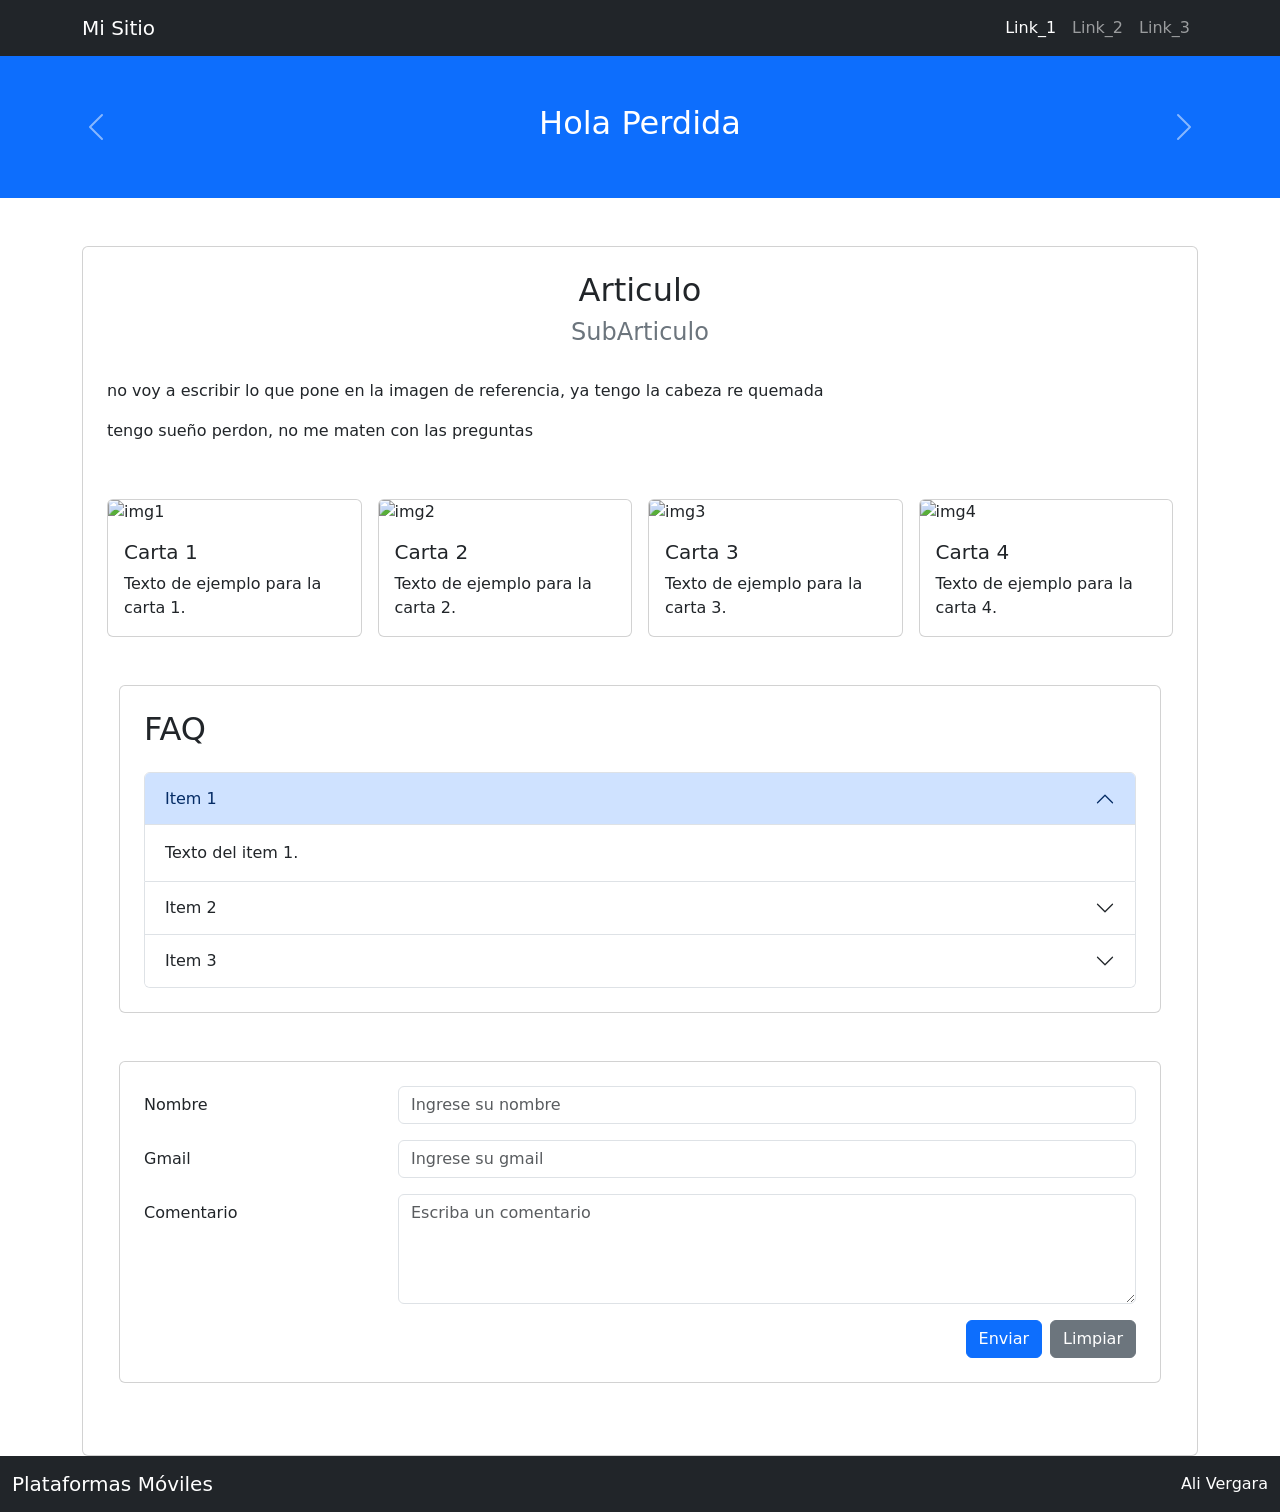
==== tp-7/index.html @ 9f5198b7 "Trabajo práctico N°7 de Plataformas móviles Usamos los conocimientos adquiridos anteriormente para r" ====
<!DOCTYPE html>
<html lang="es">

<head>
    <meta charset="UTF-8">
    <meta http-equiv="X-UA-Compatible" content="IE=edge">
    <meta name="viewport" content="width=device-width, initial-scale=1.0">

    <title>TP 7 - Bootstrap</title>

    <link rel="stylesheet" href="css/bootstrap.min.css">

</head>

<body>

    <!-- NAVBAR -->

    <nav class="navbar navbar-expand-lg navbar-dark bg-dark">

        <div class="container">

            <a class="navbar-brand" href="#">
                Mi Sitio
            </a>

            <button class="navbar-toggler"
                    type="button"
                    data-bs-toggle="collapse"
                    data-bs-target="#menu">

                <span class="navbar-toggler-icon"></span>

            </button>

            <div class="collapse navbar-collapse" id="menu">

                <ul class="navbar-nav ms-auto">

                    <li class="nav-item">
                        <a class="nav-link active" href="#">
                            Link_1
                        </a>
                    </li>

                    <li class="nav-item">
                        <a class="nav-link" href="#">
                            Link_2
                        </a>
                    </li>

                    <li class="nav-item">
                        <a class="nav-link" href="#">
                            Link_3
                        </a>
                    </li>

                </ul>

            </div>

        </div>

    </nav>

<!-- CAROUSEL -->
    
<div id="carouselExample" class="carousel slide d-none d-md-block">

        <div class="carousel-inner">

            <div class="carousel-item active bg-primary text-white text-center p-5">
                <h2>Hola Perdida</h2>
            </div>

            <div class="carousel-item bg-success text-white text-center p-5">
                <h2>Soy el ex Amor de tu vida</h2>
            </div>

            <div class="carousel-item bg-danger text-white text-center p-5">
                <h2>Volví para volver a hacerte mía, Porque un amor así no sе olvida </h2>
            </div>

        </div>

        <button class="carousel-control-prev"
                type="button"
                data-bs-target="#carouselExample"
                data-bs-slide="prev">

            <span class="carousel-control-prev-icon"></span>

        </button>

        <button class="carousel-control-next"
                type="button"
                data-bs-target="#carouselExample"
                data-bs-slide="next">

            <span class="carousel-control-next-icon"></span>

        </button>

    </div>

<!-- CUADRO PRINCIPAL -->

<div class="container mt-5">

    <div class="card p-4">

        <h2 class="text-center">
            Articulo
        </h2>

        <h4 class="text-center text-secondary">
            SubArticulo
        </h4>

        <p class="mt-4">
            no voy a escribir lo que pone en la imagen de referencia, ya tengo la cabeza re quemada
            <!-- //Lorem ipsum dolor sit amet consectetur adipisicing elit.
            //Repellendus quas asperiores doloremque recusandae,
            //deserunt aliquid officiis vero tempore molestiae
            //veritatis reprehenderit doloribus consequatur
            //voluptatem impedit labore ipsam pariatur.--> 
            
            <!-- // no contabas con mi astucia ehh... jaja-->
        </p>

        <p>
            tengo sueño perdon, no me maten con las preguntas
           <!-- // Lorem ipsum dolor sit amet consectetur adipisicing elit.
            Doloribus, aspernatur. Quaerat blanditiis maxime
            distinctio praesentium perferendis.-->
        </p>

<div class="row mt-4 g-3">

    <!-- CARD 1 -->

    <div class="col-12 col-sm-6 col-md-3">

        <div class="card h-100">

            <img src="https://placehold.co/300x200"
                 class="card-img-top"
                 alt="img1">

            <div class="card-body">

                <h5 class="card-title">
                    Carta 1
                </h5>

                <p class="card-text">
                    Texto de ejemplo para la carta 1.
                </p>

            </div>

        </div>

    </div>

    <!-- CARD 2 -->

    <div class="col-12 col-sm-6 col-md-3">

        <div class="card h-100">

            <img src="https://placehold.co/300x200"
                 class="card-img-top"
                 alt="img2">

            <div class="card-body">

                <h5 class="card-title">
                    Carta 2
                </h5>

                <p class="card-text">
                    Texto de ejemplo para la carta 2.
                </p>

            </div>

        </div>

    </div>

    <!-- CARD 3 -->

    <div class="col-12 col-sm-6 col-md-3">

        <div class="card h-100">

            <img src="https://placehold.co/300x200"
                 class="card-img-top"
                 alt="img3">

            <div class="card-body">

                <h5 class="card-title">
                    Carta 3
                </h5>

                <p class="card-text">
                    Texto de ejemplo para la carta 3.
                </p>

            </div>

        </div>

    </div>

    <!-- CARD 4 -->

    <div class="col-12 col-sm-6 col-md-3">

        <div class="card h-100">

            <img src="https://placehold.co/300x200"
                 class="card-img-top"
                 alt="img4">

            <div class="card-body">

                <h5 class="card-title">
                    Carta 4
                </h5>

                <p class="card-text">
                    Texto de ejemplo para la carta 4.
                </p>

            </div>

        </div>

    </div>

</div>
<!-- FAQ -->

<div class="container mt-5">

    <div class="card p-4">

        <h2 class="mb-4">
            FAQ
        </h2>

        <div class="accordion" id="faqAccordion">

            <!-- ITEM 1 -->

            <div class="accordion-item">

                <h2 class="accordion-header">

                    <button class="accordion-button"
                            type="button"
                            data-bs-toggle="collapse"
                            data-bs-target="#item1">

                        Item 1

                    </button>

                </h2>

                <div id="item1"
                     class="accordion-collapse collapse show"
                     data-bs-parent="#faqAccordion">

                    <div class="accordion-body">

                        Texto del item 1.

                    </div>

                </div>

            </div>

            <!-- ITEM 2 -->

            <div class="accordion-item">

                <h2 class="accordion-header">

                    <button class="accordion-button collapsed"
                            type="button"
                            data-bs-toggle="collapse"
                            data-bs-target="#item2">

                        Item 2

                    </button>

                </h2>

                <div id="item2"
                     class="accordion-collapse collapse"
                     data-bs-parent="#faqAccordion">

                    <div class="accordion-body">

                        Texto del item 2.

                    </div>

                </div>

            </div>

            <!-- ITEM 3 -->

            <div class="accordion-item">

                <h2 class="accordion-header">

                    <button class="accordion-button collapsed"
                            type="button"
                            data-bs-toggle="collapse"
                            data-bs-target="#item3">

                        Item 3

                    </button>

                </h2>

                <div id="item3"
                     class="accordion-collapse collapse"
                     data-bs-parent="#faqAccordion">

                    <div class="accordion-body">

                        Texto del item 3.

                    </div>

                </div>

            </div>

        </div>

    </div>

</div>

<!-- FORMULARIO -->
<div class="container mt-5 mb-5">
    <div class="card p-4">

        <form>

            <!-- NOMBRE -->
            <div class="row mb-3">
                <label class="col-12 col-md-3 col-form-label">Nombre</label>
                <div class="col-12 col-md-9">
                    <input type="text" class="form-control"
                           placeholder="Ingrese su nombre">
                </div>
            </div>

            <!-- GMAIL -->
            <div class="row mb-3">
                <label class="col-12 col-md-3 col-form-label">Gmail</label>
                <div class="col-12 col-md-9">
                    <input type="email" class="form-control"
                           placeholder="Ingrese su gmail">
                </div>
            </div>

            <!-- COMENTARIO -->
            <div class="row mb-3">
                <label class="col-12 col-md-3 col-form-label">Comentario</label>
                <div class="col-12 col-md-9">
                    <textarea class="form-control" rows="4"
                              placeholder="Escriba un comentario"></textarea>
                </div>
            </div>

            <!-- BOTONES -->
            <div class="row">
                <div class="col-12 d-flex justify-content-center justify-content-md-end">
                    <button type="submit" class="btn btn-primary me-2">Enviar</button>
                    <button type="reset" class="btn btn-secondary">Limpiar</button>
                </div>
            </div>

        </form>

    </div>
</div>
<!-- FORMULARIO termina -->

</div>
</div>
<!-- CUADRO PRINCIPAL termina -->

<!-- FOOTER NAVBAR -->
<nav class="navbar navbar-dark bg-dark w-100">
    <div class="container-fluid">

        <span class="navbar-brand">
            Plataformas Móviles
        </span>

        <span class="navbar-text text-white">
            Ali Vergara
        </span>

    </div>
</nav>

<script src="js/bootstrap.bundle.min.js"></script>

</body>
</html>
        
    <script src="js/bootstrap.bundle.min.js"></script>

</body>

</html>
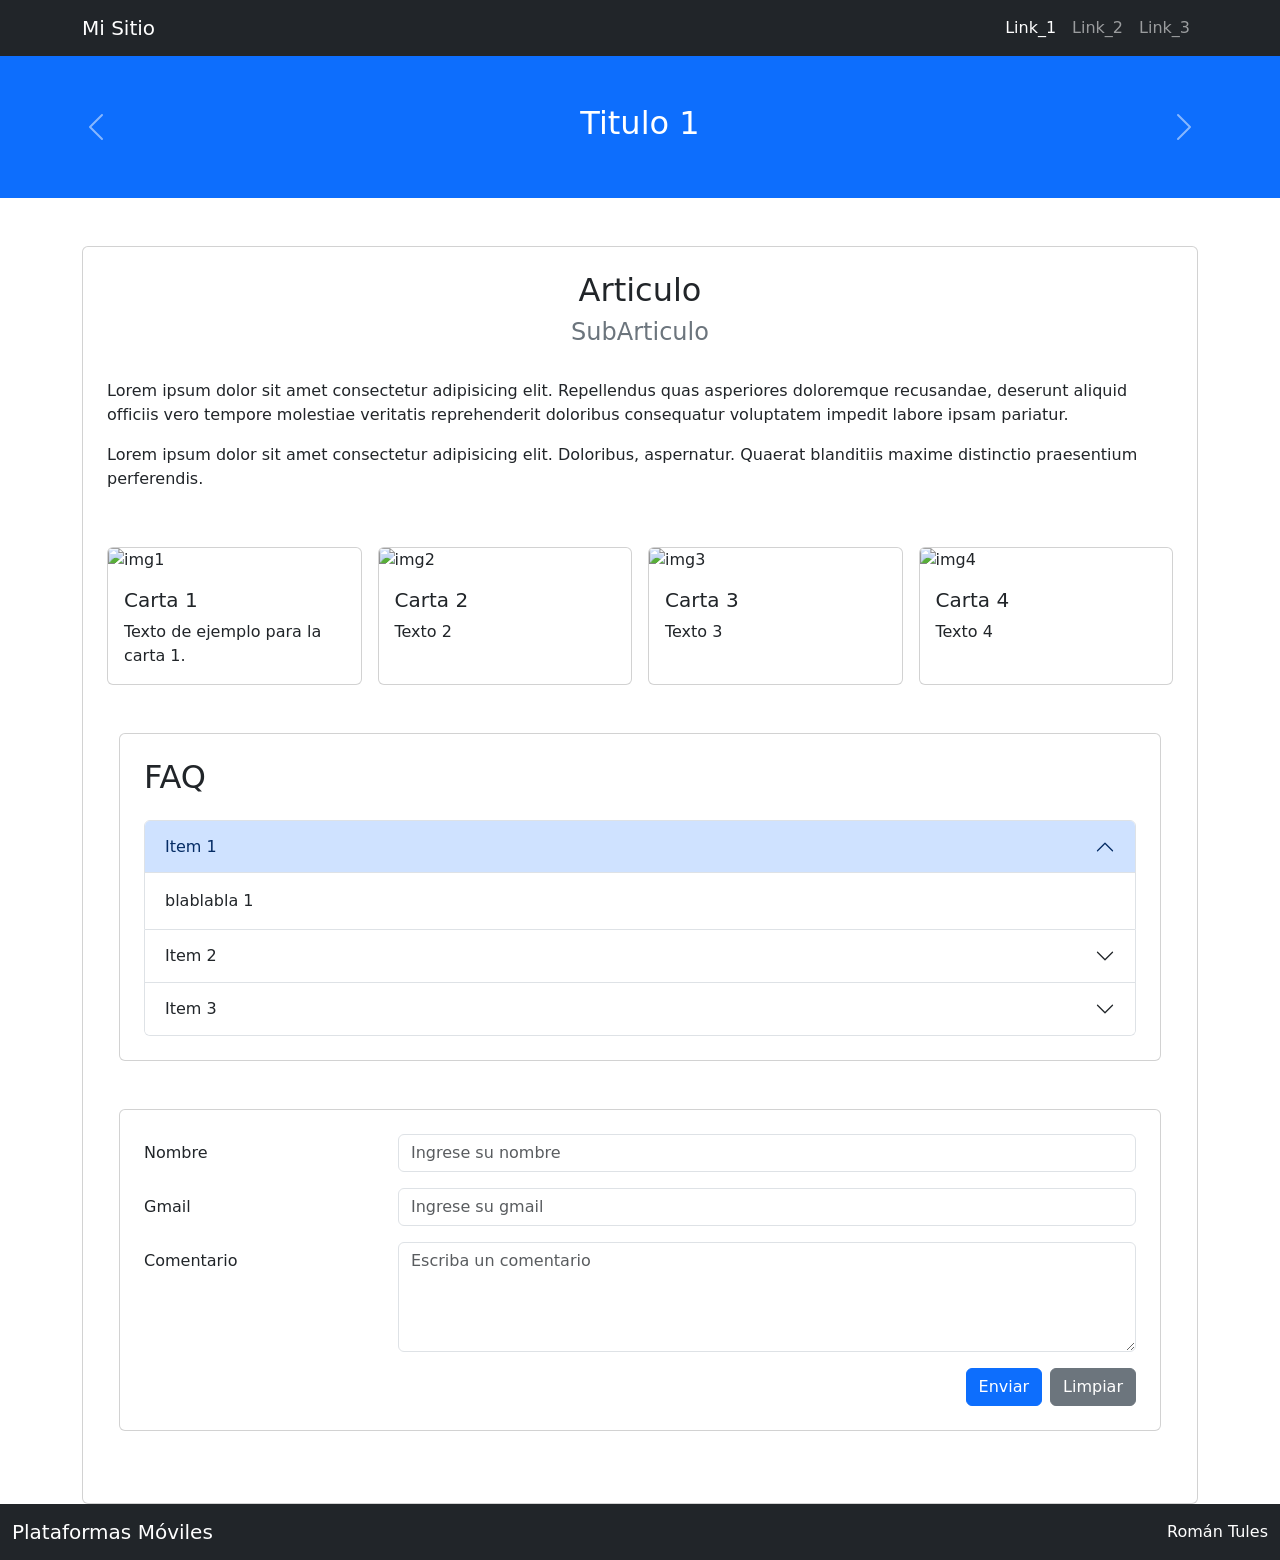
==== commit cc8b5b82: "Update index.html Updated carousel titles and footer names." ====
--- a/tp-7/index.html
+++ b/tp-7/index.html
@@ -70,15 +70,15 @@
         <div class="carousel-inner">
 
             <div class="carousel-item active bg-primary text-white text-center p-5">
-                <h2>Hola Perdida</h2>
+                <h2>Titulo 1</h2>
             </div>
 
             <div class="carousel-item bg-success text-white text-center p-5">
-                <h2>Soy el ex Amor de tu vida</h2>
+                <h2>Titulo 2</h2>
             </div>
 
             <div class="carousel-item bg-danger text-white text-center p-5">
-                <h2>Volví para volver a hacerte mía, Porque un amor así no sе olvida </h2>
+                <h2>Titulo 3 </h2>
             </div>
 
         </div>
@@ -118,21 +118,18 @@
         </h4>
 
         <p class="mt-4">
-            no voy a escribir lo que pone en la imagen de referencia, ya tengo la cabeza re quemada
-            <!-- //Lorem ipsum dolor sit amet consectetur adipisicing elit.
-            //Repellendus quas asperiores doloremque recusandae,
-            //deserunt aliquid officiis vero tempore molestiae
-            //veritatis reprehenderit doloribus consequatur
-            //voluptatem impedit labore ipsam pariatur.--> 
+            Lorem ipsum dolor sit amet consectetur adipisicing elit.
+            Repellendus quas asperiores doloremque recusandae,
+            deserunt aliquid officiis vero tempore molestiae
+            veritatis reprehenderit doloribus consequatur
+           voluptatem impedit labore ipsam pariatur.
             
-            <!-- // no contabas con mi astucia ehh... jaja-->
         </p>
 
         <p>
-            tengo sueño perdon, no me maten con las preguntas
-           <!-- // Lorem ipsum dolor sit amet consectetur adipisicing elit.
+           Lorem ipsum dolor sit amet consectetur adipisicing elit.
             Doloribus, aspernatur. Quaerat blanditiis maxime
-            distinctio praesentium perferendis.-->
+            distinctio praesentium perferendis.
         </p>
 
 <div class="row mt-4 g-3">
@@ -180,7 +177,7 @@
                 </h5>
 
                 <p class="card-text">
-                    Texto de ejemplo para la carta 2.
+                    Texto 2
                 </p>
 
             </div>
@@ -206,7 +203,7 @@
                 </h5>
 
                 <p class="card-text">
-                    Texto de ejemplo para la carta 3.
+                    Texto 3
                 </p>
 
             </div>
@@ -232,7 +229,7 @@
                 </h5>
 
                 <p class="card-text">
-                    Texto de ejemplo para la carta 4.
+                    Texto 4
                 </p>
 
             </div>
@@ -277,7 +274,7 @@
 
                     <div class="accordion-body">
 
-                        Texto del item 1.
+                        blablabla 1
 
                     </div>
 
@@ -308,7 +305,7 @@
 
                     <div class="accordion-body">
 
-                        Texto del item 2.
+                        blablabla 2
 
                     </div>
 
@@ -339,7 +336,7 @@
 
                     <div class="accordion-body">
 
-                        Texto del item 3.
+                        blablabla 3
 
                     </div>
 
@@ -413,7 +410,7 @@
         </span>
 
         <span class="navbar-text text-white">
-            Ali Vergara
+            Román Tules
         </span>
 
     </div>
